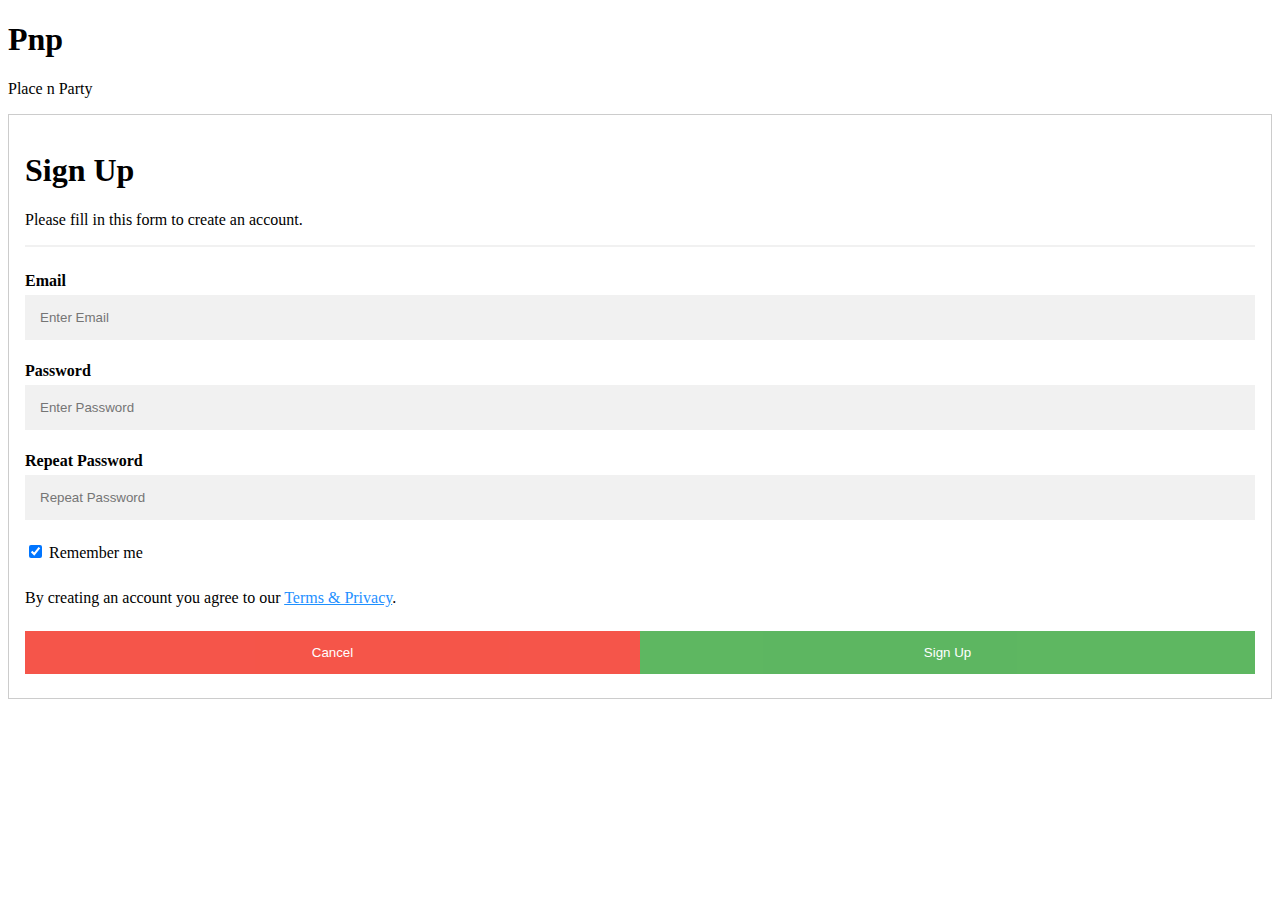
==== index.html @ aa930a15 "Server commit 2" ====
<!DOCTYPE html>
<html>
<head>
<title>PnP</title>

<link rel="stylesheet" type="text/css" href="css/index.css">
</head>
<body>

<h1>Pnp</h1>
<p>Place n Party</p>

<form action="php/action_page.php" style="border:1px solid #ccc">
  <div class="container">
    <h1>Sign Up</h1>
    <p>Please fill in this form to create an account.</p>
    <hr>

    <label for="email"><b>Email</b></label>
    <input type="text" placeholder="Enter Email" name="email" required>

    <label for="psw"><b>Password</b></label>
    <input type="password" placeholder="Enter Password" name="psw" required>

    <label for="psw-repeat"><b>Repeat Password</b></label>
    <input type="password" placeholder="Repeat Password" name="psw-repeat" required>

    <label>
      <input type="checkbox" checked="checked" name="remember" style="margin-bottom:15px"> Remember me
    </label>

    <p>By creating an account you agree to our <a href="#" style="color:dodgerblue">Terms & Privacy</a>.</p>

    <div class="clearfix">
      <button type="button" class="cancelbtn">Cancel</button>
      <button type="submit" class="signupbtn">Sign Up</button>
    </div>
  </div>
</form>

</body>
</html>
---- css/index.css ----
* {box-sizing: border-box}

/* Full-width input fields */
  input[type=text], input[type=password] {
  width: 100%;
  padding: 15px;
  margin: 5px 0 22px 0;
  display: inline-block;
  border: none;
  background: #f1f1f1;
}

input[type=text]:focus, input[type=password]:focus {
  background-color: #ddd;
  outline: none;
}

hr {
  border: 1px solid #f1f1f1;
  margin-bottom: 25px;
}

/* Set a style for all buttons */
button {
  background-color: #4CAF50;
  color: white;
  padding: 14px 20px;
  margin: 8px 0;
  border: none;
  cursor: pointer;
  width: 100%;
  opacity: 0.9;
}

button:hover {
  opacity:1;
}

/* Extra styles for the cancel button */
.cancelbtn {
  padding: 14px 20px;
  background-color: #f44336;
}

/* Float cancel and signup buttons and add an equal width */
.cancelbtn, .signupbtn {
  float: left;
  width: 50%;
}

/* Add padding to container elements */
.container {
  padding: 16px;
}

/* Clear floats */
.clearfix::after {
  content: "";
  clear: both;
  display: table;
}

/* Change styles for cancel button and signup button on extra small screens */
@media screen and (max-width: 300px) {
  .cancelbtn, .signupbtn {
    width: 100%;
  }
}
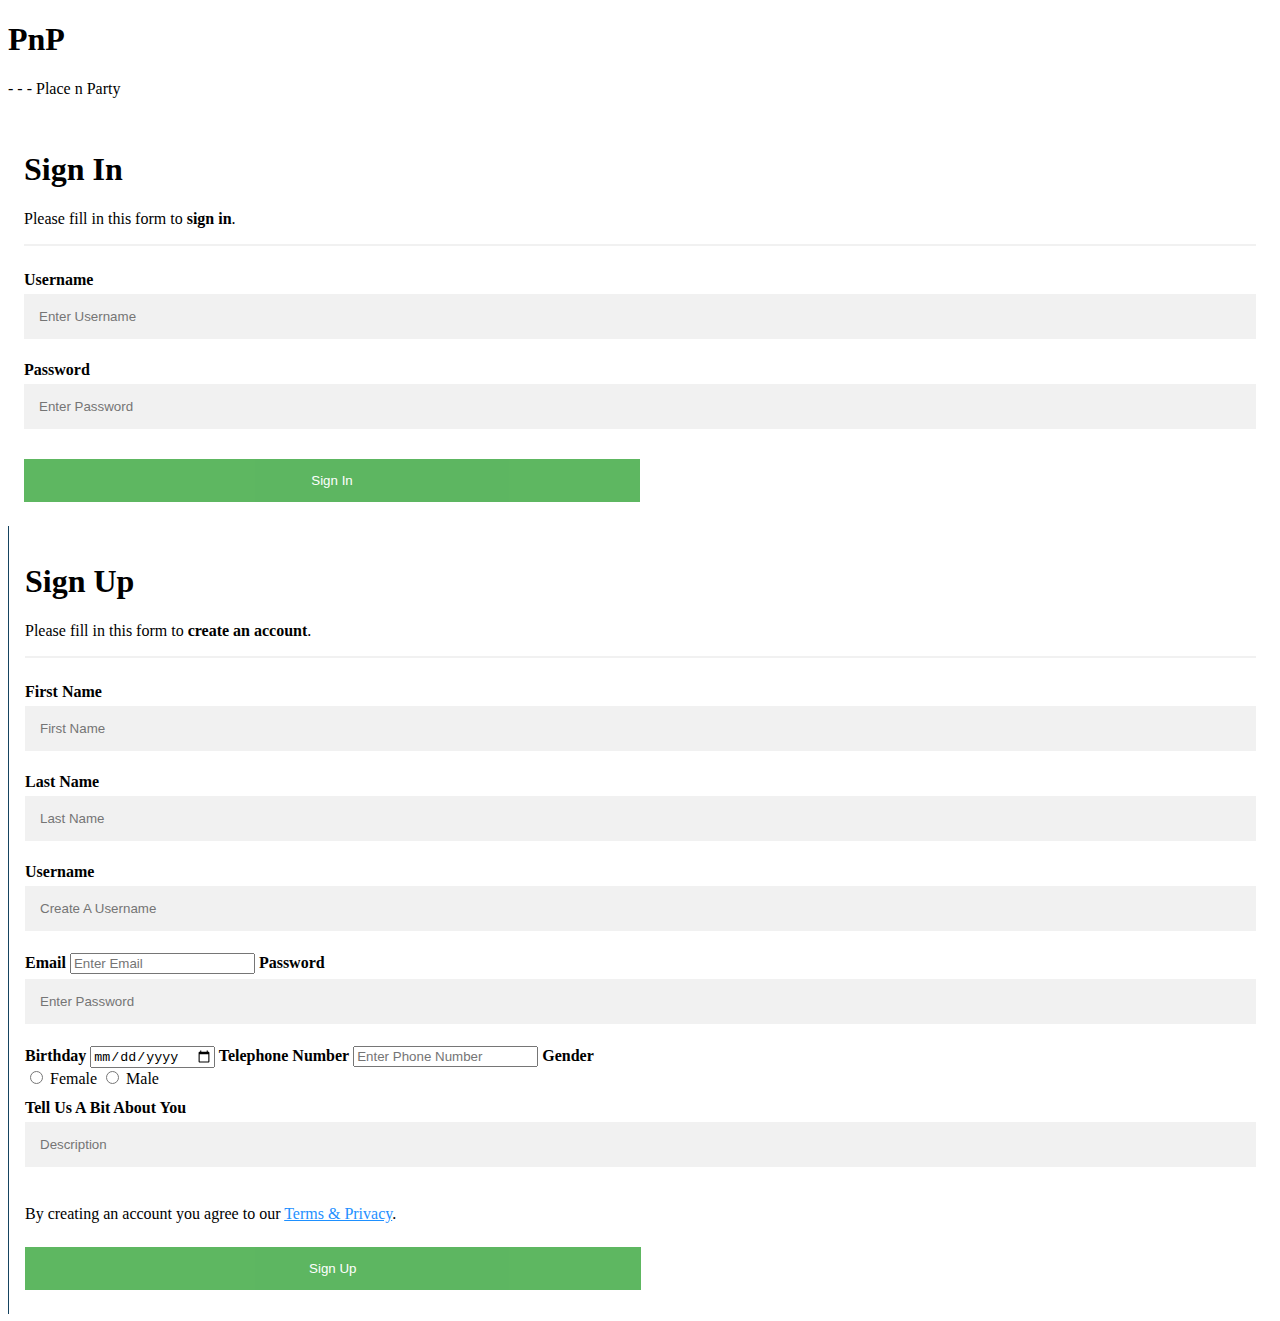
==== commit 21345077: "started to work on signin" ====
--- a/index.html
+++ b/index.html
@@ -4,35 +4,74 @@
 <title>PnP</title>
 
 <link rel="stylesheet" type="text/css" href="css/index.css">
-</head>
+
 <body>
 
-<h1>Pnp</h1>
-<p>Place n Party</p>
+<header>
+  <h1>PnP</h1>
+  <p> - - - Place n Party</p>
+</header>
 
-<form action="php/action_page.php" style="border:1px solid #ccc">
+
+<form action="php/sign_up_page.php">
+  <div class="container">
+    <h1>Sign In</h1>
+    <p>Please fill in this form to <b>sign in</b>.</p>
+    <hr>
+
+    <label for="username"><b>Username</b></label>
+    <input type="text" placeholder="Enter Username" name="username" required>
+
+    <label for="psw"><b>Password</b></label>
+    <input type="password" placeholder="Enter Password" name="password" required>
+
+    <div class="clearfix">
+      <!-- <button type="button" class="cancelbtn">Cancel</button> -->
+      <button type="submit" class="signupbtn">Sign In</button>
+    </div>
+  </div>
+</form>
+
+<form action="php/action_page.php" style="border-left:1px solid #154360">
   <div class="container">
     <h1>Sign Up</h1>
-    <p>Please fill in this form to create an account.</p>
+    <p>Please fill in this form to <b>create an account</b>.</p>
     <hr>
 
+    <label for="firstname"><b>First Name</b></label>
+    <input type="text" placeholder="First Name" name="firstname" required>
+
+    <label for="lastname"><b>Last Name</b></label>
+    <input type="text" placeholder="Last Name" name="lastname" required>
+
+    <label for="username"><b>Username</b></label>
+    <input type="text" placeholder="Create A Username" name="username" required>
+
     <label for="email"><b>Email</b></label>
-    <input type="text" placeholder="Enter Email" name="email" required>
+    <input type="email" placeholder="Enter Email" name="email" required>
 
     <label for="psw"><b>Password</b></label>
-    <input type="password" placeholder="Enter Password" name="psw" required>
+    <input type="password" placeholder="Enter Password" name="password" required>
 
-    <label for="psw-repeat"><b>Repeat Password</b></label>
-    <input type="password" placeholder="Repeat Password" name="psw-repeat" required>
+    <label for="bday"><b>Birthday</b></label> 
+    <input type="date" name="bday"> 
 
-    <label>
-      <input type="checkbox" checked="checked" name="remember" style="margin-bottom:15px"> Remember me
-    </label>
+    <label for="tel"><b>Telephone Number</b></label> 
+    <input type="tel" placeholder="Enter Phone Number" name="tel"> 
+
+    <label for="gender"><b>Gender</b></label> <br>
+    <form action="">
+      <input type="radio" name="gender" style="margin-bottom:15px"> Female
+      <input type="radio" name="gender" style="margin-bottom:15px"> Male <br>
+    </form>
+
+    <label for="info"><b>Tell Us A Bit About You</b></label>
+    <input type="text" placeholder="Description" name="info" maxlength="100" required>
 
     <p>By creating an account you agree to our <a href="#" style="color:dodgerblue">Terms & Privacy</a>.</p>
 
     <div class="clearfix">
-      <button type="button" class="cancelbtn">Cancel</button>
+      <!-- <button type="button" class="cancelbtn">Cancel</button> -->
       <button type="submit" class="signupbtn">Sign Up</button>
     </div>
   </div>
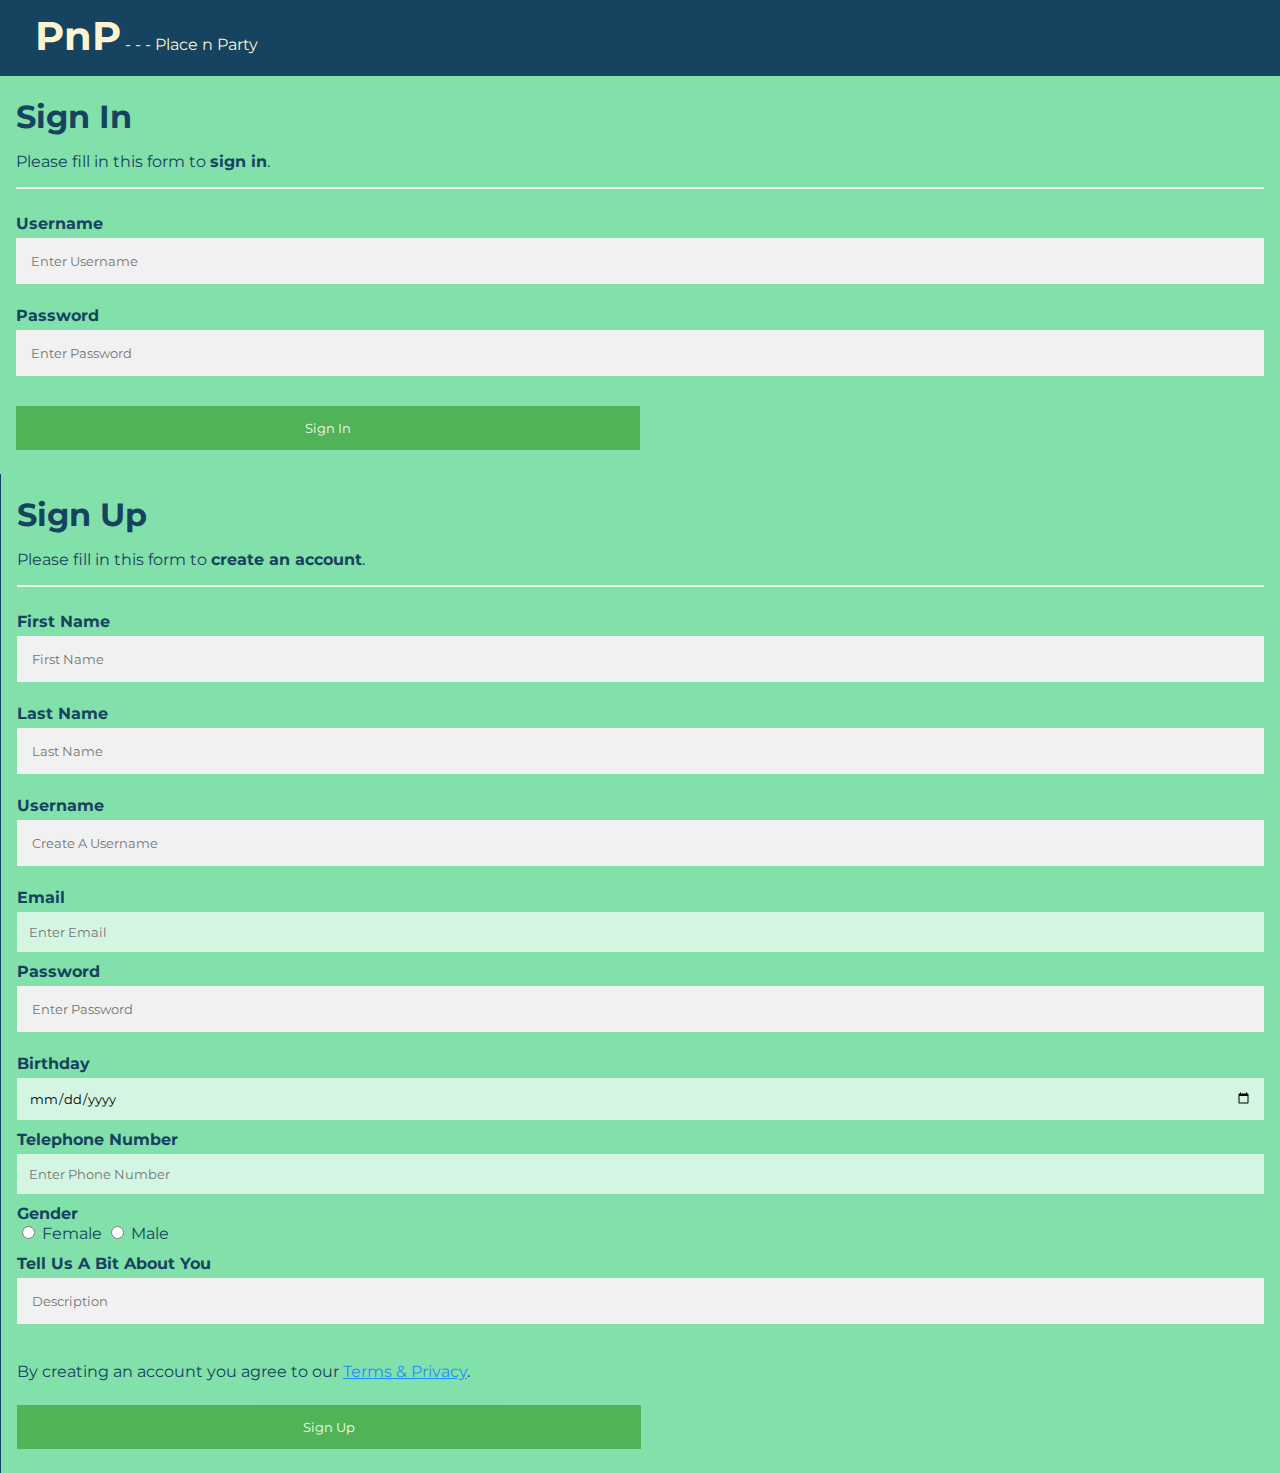
==== commit 94b84617: "accepted changes to book.html" ====
--- a/index.html
+++ b/index.html
@@ -3,8 +3,9 @@
 <head>
 <title>PnP</title>
 
+<link rel="stylesheet" type="text/css" href="css/general.css">
 <link rel="stylesheet" type="text/css" href="css/index.css">
-
+<link href="https://fonts.googleapis.com/css?family=Montserrat" rel="stylesheet">
 <body>
 
 <header>
@@ -12,70 +13,70 @@
   <p> - - - Place n Party</p>
 </header>
 
+<div id="formHolder">
+  <form action="php/sign_in_page.php" method="POST" >
+    <div class="container">
+      <h1>Sign In</h1>
+      <p>Please fill in this form to <b>sign in</b>.</p>
+      <hr>
 
-<form action="php/sign_up_page.php">
-  <div class="container">
-    <h1>Sign In</h1>
-    <p>Please fill in this form to <b>sign in</b>.</p>
-    <hr>
+      <label for="username"><b>Username</b></label>
+      <input type="text" placeholder="Enter Username" name="username" required>
 
-    <label for="username"><b>Username</b></label>
-    <input type="text" placeholder="Enter Username" name="username" required>
+      <label for="psw"><b>Password</b></label>
+      <input type="password" placeholder="Enter Password" name="password" required>
 
-    <label for="psw"><b>Password</b></label>
-    <input type="password" placeholder="Enter Password" name="password" required>
+      <div class="clearfix">
+        <!-- <button type="button" class="cancelbtn">Cancel</button> -->
+        <button type="submit" class="signupbtn">Sign In</button>
+      </div>
+    </div>
+  </form>
 
-    <div class="clearfix">
-      <!-- <button type="button" class="cancelbtn">Cancel</button> -->
-      <button type="submit" class="signupbtn">Sign In</button>
-    </div>
-  </div>
-</form>
-
-<form action="php/action_page.php" style="border-left:1px solid #154360">
+<form method="POST" action="php/create_user.php" style="border-left:1px solid #154360">
   <div class="container">
     <h1>Sign Up</h1>
     <p>Please fill in this form to <b>create an account</b>.</p>
     <hr>
+      <label for="firstname"><b>First Name</b></label>
+      <input type="text" placeholder="First Name" name="firstname" required>
 
-    <label for="firstname"><b>First Name</b></label>
-    <input type="text" placeholder="First Name" name="firstname" required>
+      <label for="lastname"><b>Last Name</b></label>
+      <input type="text" placeholder="Last Name" name="lastname" required>
 
-    <label for="lastname"><b>Last Name</b></label>
-    <input type="text" placeholder="Last Name" name="lastname" required>
+      <label for="username"><b>Username</b></label>
+      <input type="text" placeholder="Create A Username" name="username" required>
 
-    <label for="username"><b>Username</b></label>
-    <input type="text" placeholder="Create A Username" name="username" required>
+      <label for="email"><b>Email</b></label>
+      <input type="email" placeholder="Enter Email" name="email" required>
 
-    <label for="email"><b>Email</b></label>
-    <input type="email" placeholder="Enter Email" name="email" required>
+      <label for="psw"><b>Password</b></label>
+      <input type="password" placeholder="Enter Password" name="password" required>
 
-    <label for="psw"><b>Password</b></label>
-    <input type="password" placeholder="Enter Password" name="password" required>
+      <label for="bday"><b>Birthday</b></label> 
+      <input type="date" name="bday"> 
 
-    <label for="bday"><b>Birthday</b></label> 
-    <input type="date" name="bday"> 
+      <label for="tel"><b>Telephone Number</b></label> 
+      <input type="tel" placeholder="Enter Phone Number" name="tel"> 
 
-    <label for="tel"><b>Telephone Number</b></label> 
-    <input type="tel" placeholder="Enter Phone Number" name="tel"> 
+      <label for="gender"><b>Gender</b></label> <br>
+      <form action="">
+        <input type="radio" name="gender" style="margin-bottom:15px"> Female
+        <input type="radio" name="gender" style="margin-bottom:15px"> Male <br>
+      </form>
 
-    <label for="gender"><b>Gender</b></label> <br>
-    <form action="">
-      <input type="radio" name="gender" style="margin-bottom:15px"> Female
-      <input type="radio" name="gender" style="margin-bottom:15px"> Male <br>
-    </form>
+      <label for="info"><b>Tell Us A Bit About You</b></label>
+      <input type="text" placeholder="Description" name="info" maxlength="100" required>
 
-    <label for="info"><b>Tell Us A Bit About You</b></label>
-    <input type="text" placeholder="Description" name="info" maxlength="100" required>
+      <p>By creating an account you agree to our <a href="#" style="color:dodgerblue">Terms & Privacy</a>.</p>
 
-    <p>By creating an account you agree to our <a href="#" style="color:dodgerblue">Terms & Privacy</a>.</p>
-
-    <div class="clearfix">
-      <!-- <button type="button" class="cancelbtn">Cancel</button> -->
-      <button type="submit" class="signupbtn">Sign Up</button>
+      <div class="clearfix">
+        <!-- <button type="button" class="cancelbtn">Cancel</button> -->
+        <button type="submit" class="signupbtn">Sign Up</button>
+      </div>
     </div>
-  </div>
-</form>
+  </form>
+</div>
 
 </body>
 </html>
--- a/css/general.css
+++ b/css/general.css
@@ -0,0 +1,152 @@
+* {
+  box-sizing: border-box;
+  font-family: 'Montserrat', sans-serif;
+}
+
+body {
+  background-color: #82E0AA;
+  color : #154360;
+  margin: 0;
+}
+
+header {
+  background-color: #154360;
+  color: #FCF3CF;
+  padding: 6px;
+  padding-left: 35px;
+}
+
+/*form {
+  width: 49.8%;
+  display: inline-block;
+  vertical-align: top;
+  padding: 20px;
+}*/
+
+/* Full-width input fields */
+input[type=text], input[type=password], input[type=date], input[type=email], input[type=tel], input[type=number], input[type=file] {
+  width: 100%;
+  padding: 12px;
+  margin: 5px 0 10px 0;
+  display: inline-block;
+  border: none;
+  background: #D5F5E3;
+}
+
+input[type=file] {
+  width: 30%;
+}
+
+input[type=text]:focus, input[type=password]:focus {
+  outline: none;
+}
+
+hr {
+  border: 1px solid #154360;
+  margin-bottom: 25px;
+}
+
+h1 {
+  margin: 0px;
+  margin-top: 5px;
+}
+
+h2 {
+  margin: 0px;
+}
+
+/* Set a style for all buttons */
+button {
+  background-color: #28B463;
+  color: white;
+  padding: 14px 20px;
+  margin: 8px;
+  border: none;
+  cursor: pointer;
+  opacity: 0.85;
+}
+
+button:hover {
+  opacity:1;
+}
+
+header > h1 {
+  font-size: 40px; 
+  display: inline-block;
+}
+
+header > p {
+  display: inline-block;
+}
+
+.pageTitle {
+  width: 50%;
+  float: left;
+  text-align:center;
+  padding-top: 9px;
+  font-size: 30px;
+}
+
+.leftRightNavBar {
+  width: 25%;
+  float: left;
+}
+
+/* Navigation bar for top of page */
+.navBar {
+  padding: 10px;
+  padding-left: 35px;
+  padding-right: 35px;
+  width: 100%;
+  color: #FCF3CF;
+  background-color: #008080;
+  display: inline-block;
+}
+
+/* Extra styles for the cancel button */
+.cancelbtn {
+  padding: 14px 20px;
+  background-color: #f44336;
+  float: left;
+  width: 50%;
+}
+
+.signupbtn {
+  float: right;
+  width: 50%;
+}
+
+/* Add padding to container elements */
+.container {
+  padding: 16px;
+}
+
+/* Left and right arrows for buttons*/
+i {
+  border: solid;
+  border-width: 0 3px 3px 0;
+  display: inline-block;
+  padding: 3px;
+}
+.right {
+    transform: rotate(-45deg);
+    -webkit-transform: rotate(-45deg);
+}
+.left {
+    transform: rotate(135deg);
+    -webkit-transform: rotate(135deg);
+}
+
+/* Clear floats */
+.clearfix::after {
+  content: "";
+  clear: both;
+  display: table;
+}
+
+/* Change styles for cancel button and signup button on extra small screens */
+@media screen and (max-width: 300px) {
+  .cancelbtn, .signupbtn {
+    width: 100%;
+  }
+}